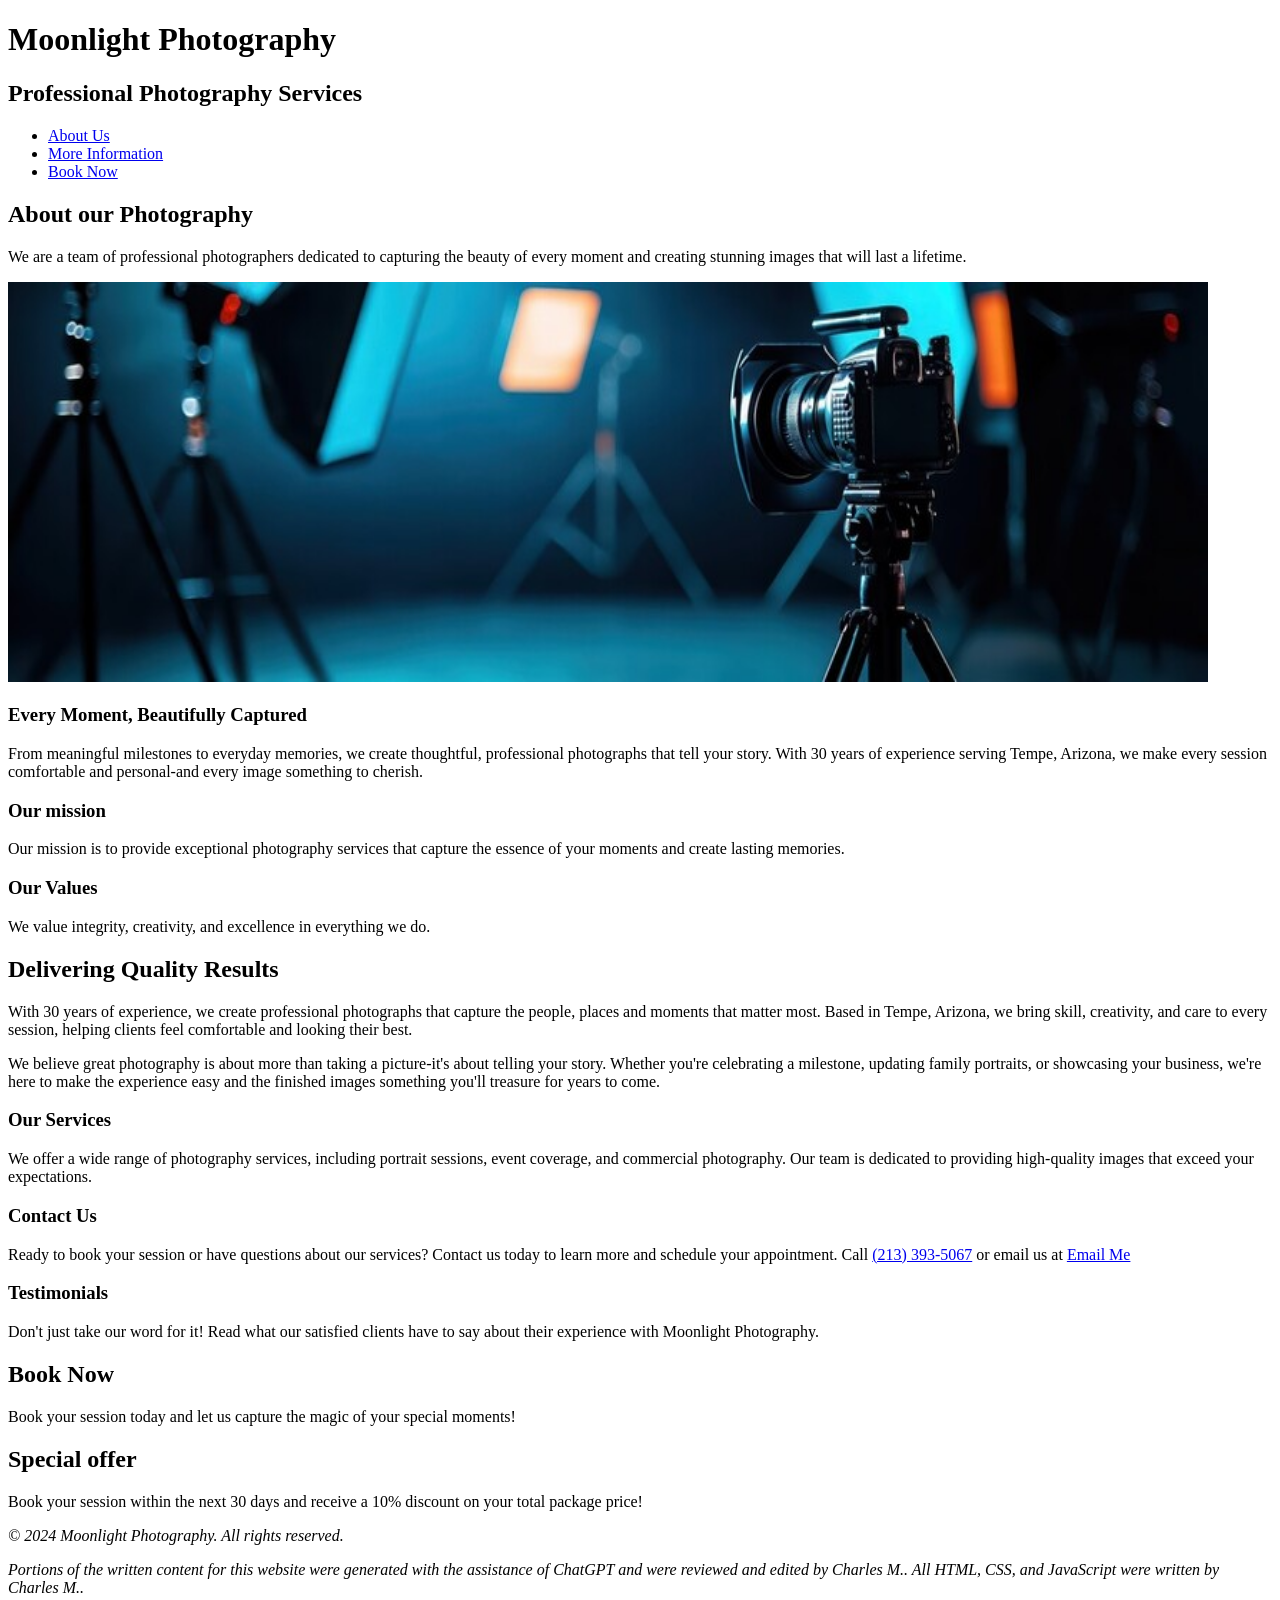
==== index.html @ 1109cbb5 "Rename Index.html to index.html" ====
<!DOCTYPE html>
<html lang="en">

<head>
    <meta charset="UTF-8">
    <meta name="viewport" content="width=device-width, initial-scale=1.0">
    <title>Moonlight Photography</title>
    <link rel="stylesheet" href="styles.css">
</head>

<body>
    <header>
        <h1>Moonlight Photography</h1>
        <h2>Professional Photography Services</h2>
    </header>

    <nav>
        <ul>
            <li><a href=" #About">About Us</a></li>
            <li><a href="#More information">More Information</a></li>
            <li><a href="#Book Now">Book Now</a></li>
        </ul>
    </nav>

    <main>
        <section id="about">
            <h2>About our Photography</h2>
            <p>We are a team of professional photographers dedicated to capturing the beauty of every moment and
                creating stunning images that will last a lifetime.</p>


            <img src="images/photo_equipment.jpg" width="1200" height="400" alt="Photo of a -Photo shoot- setting with cameras and lighting equipment
        
            
            
                    <div class=" card-row">
            <section>
                <h3>Every Moment, Beautifully Captured</h3>
                <p>From meaningful milestones to everyday memories, we create thoughtful, professional
                    photographs that tell your story. With 30 years of experience serving Tempe, Arizona, we
                    make every
                    session comfortable and personal-and every image something to cherish.</p>
            </section>

            <section>
                <h3>Our mission</h3>
                <p>Our mission is to provide exceptional photography services that capture the essence of
                    your moments and create lasting memories.</p>
            </section>

            <section>

                <h3>Our Values</h3>
                <p>We value integrity, creativity, and excellence in everything we do.</p>
            </section>
            </div>
        </section>

        <section id="more Information">
            <h2>Delivering Quality Results</h2>
            <p>With 30 years of experience, we create professional photographs that capture the people, places
                and
                moments
                that matter most. Based in Tempe, Arizona, we bring skill, creativity, and care to every
                session,
                helping clients
                feel comfortable and looking their best.

            <p> We believe great photography is about more than taking a picture-it's about telling your story.
                Whether
                you're
                celebrating a milestone, updating family portraits, or showcasing your business, we're here to
                make
                the
                experience easy and the finished images something you'll treasure for years to come.
            </p>

            <div class="" card-row">
                <section>
                    <h3>Our Services</h3>
                    <p>We offer a wide range of photography services, including portrait sessions, event
                        coverage, and commercial photography. Our team is dedicated to providing high-quality
                        images that exceed your expectations.</p>
                </section>

                <section>
                    <h3>Contact Us</h3>
                    <p>Ready to book your session or have questions about our services? Contact us today to
                        learn more and schedule your appointment. Call <a href="tel:+2133935067">(213)
                            393-5067</a> or email us at
                        <a href="mailto:Ilovefishing2much@yahoo.com">Email Me</a>
                </section>

                <section>
                    <h3>Testimonials</h3>
                    <p>Don't just take our word for it! Read what our satisfied clients have to say about
                        their experience with Moonlight Photography.</p>
                </section>
            </div>
        </section>

        <section id="Book Now">
            <h2><b>Book Now</b></h2>
            <p>Book your session today and let us capture the magic of your special moments!</p>

            <aside>
                <h2>Special offer</h2>
                <p>Book your session within the next 30 days and receive a 10% discount on your total
                    package price!</p>
            </aside>
        </section>
    </main>

    <footer>
        <p><i>&copy; 2024 Moonlight Photography. All rights reserved.</i></p>
        <p><i> Portions of the written content for this website were generated with the assistance of ChatGPT and were
                reviewed and edited by Charles M.. All HTML, CSS, and JavaScript were written by Charles M..</i>
        </p>
    </footer>
</body>
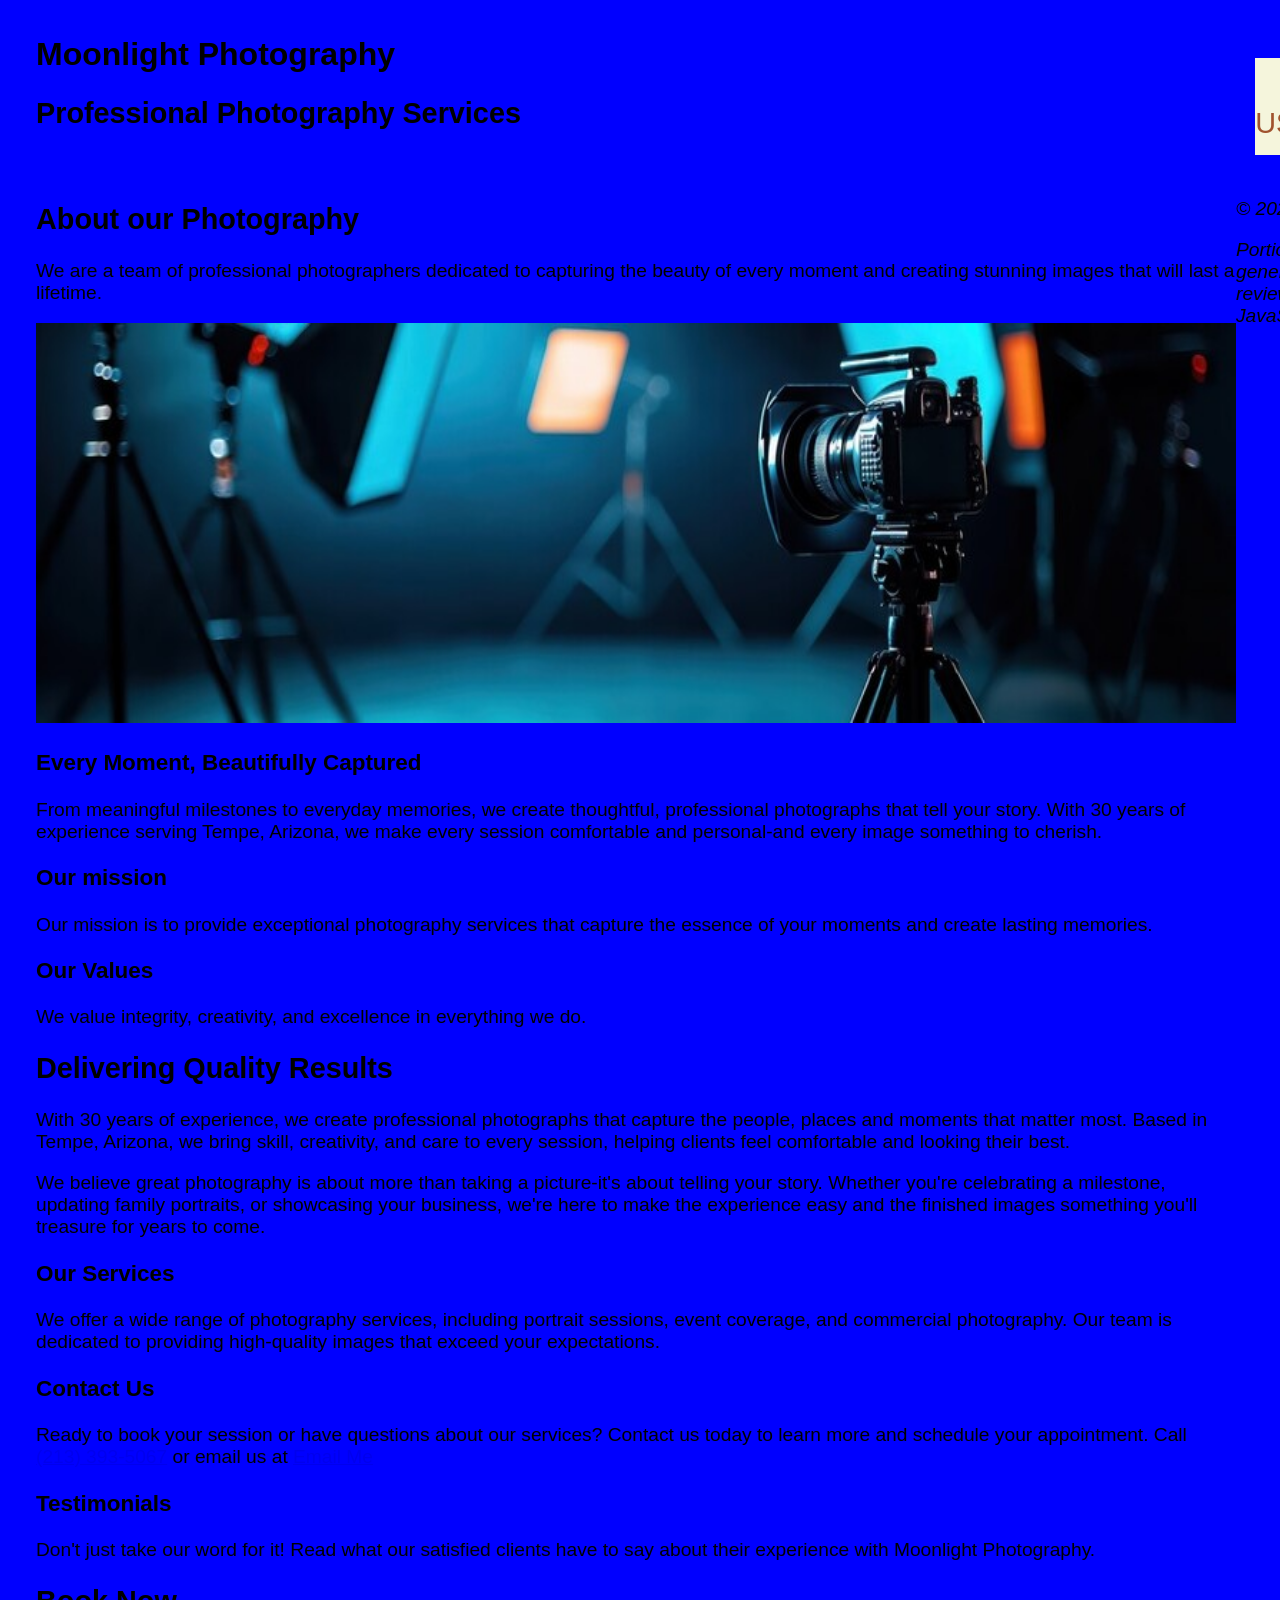
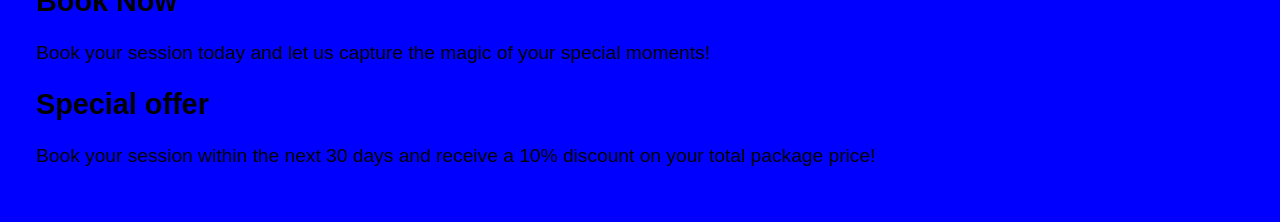
==== commit 36ec6546: "Fixed broken file links" ====
--- a/index.html
+++ b/index.html
@@ -13,15 +13,13 @@
         <h1>Moonlight Photography</h1>
         <h2>Professional Photography Services</h2>
     </header>
-
     <nav>
         <ul>
-            <li><a href=" #About">About Us</a></li>
-            <li><a href="#More information">More Information</a></li>
-            <li><a href="#Book Now">Book Now</a></li>
+            <li><a href=" #about">About Us</a></li>
+            <li><a href="#more information">More Information</a></li>
+            <li><a href="#book now">Book Now</a></li>
         </ul>
     </nav>
-
     <main>
         <section id="about">
             <h2>About our Photography</h2>
@@ -117,4 +115,4 @@
                 reviewed and edited by Charles M.. All HTML, CSS, and JavaScript were written by Charles M..</i>
         </p>
     </footer>
-</body>
+</body>
--- a/styles.css
+++ b/styles.css
@@ -0,0 +1,66 @@
+/* Global styles (mobile first) */
+
+nav ul {
+    display: flex;
+    list-style-type: none;
+    justify-content: space-evenly;
+    padding: 1em;
+}
+
+nav a {
+    text-decoration: none;
+    background-color: beige;
+    padding: 1rem 2rem;
+    color: sienna;
+    font-size: 1.5em;
+    text-transform: uppercase;
+}
+
+nav a:hover {
+    background-color: white;
+    color: sienna;
+}
+
+html {
+    font-size: 1em;
+}
+
+body {
+    font: 1.2em "Helvetica", "Arial", sans-serif;
+    margin: 20px;
+    padding: 1rem;
+    background-color: bisque;
+}
+
+.wrapper {
+    max-width: 960px;
+    margin: 2em auto;
+}
+
+h1 {
+    font-size: 2rem;
+    margin: 0;
+}
+
+.col1,
+.col2 {
+    background-color: white;
+}
+
+.container {
+    display: flex;
+    gap: 1rem;
+}
+
+.item {
+    padding: 1rem;
+    background-color: lightblue;
+}
+
+@media screen and (min-width: 600px) {
+    body {
+        display: grid;
+        grid-template-columns: 1fr 1fr;
+        background-color: blue;
+    }
+}
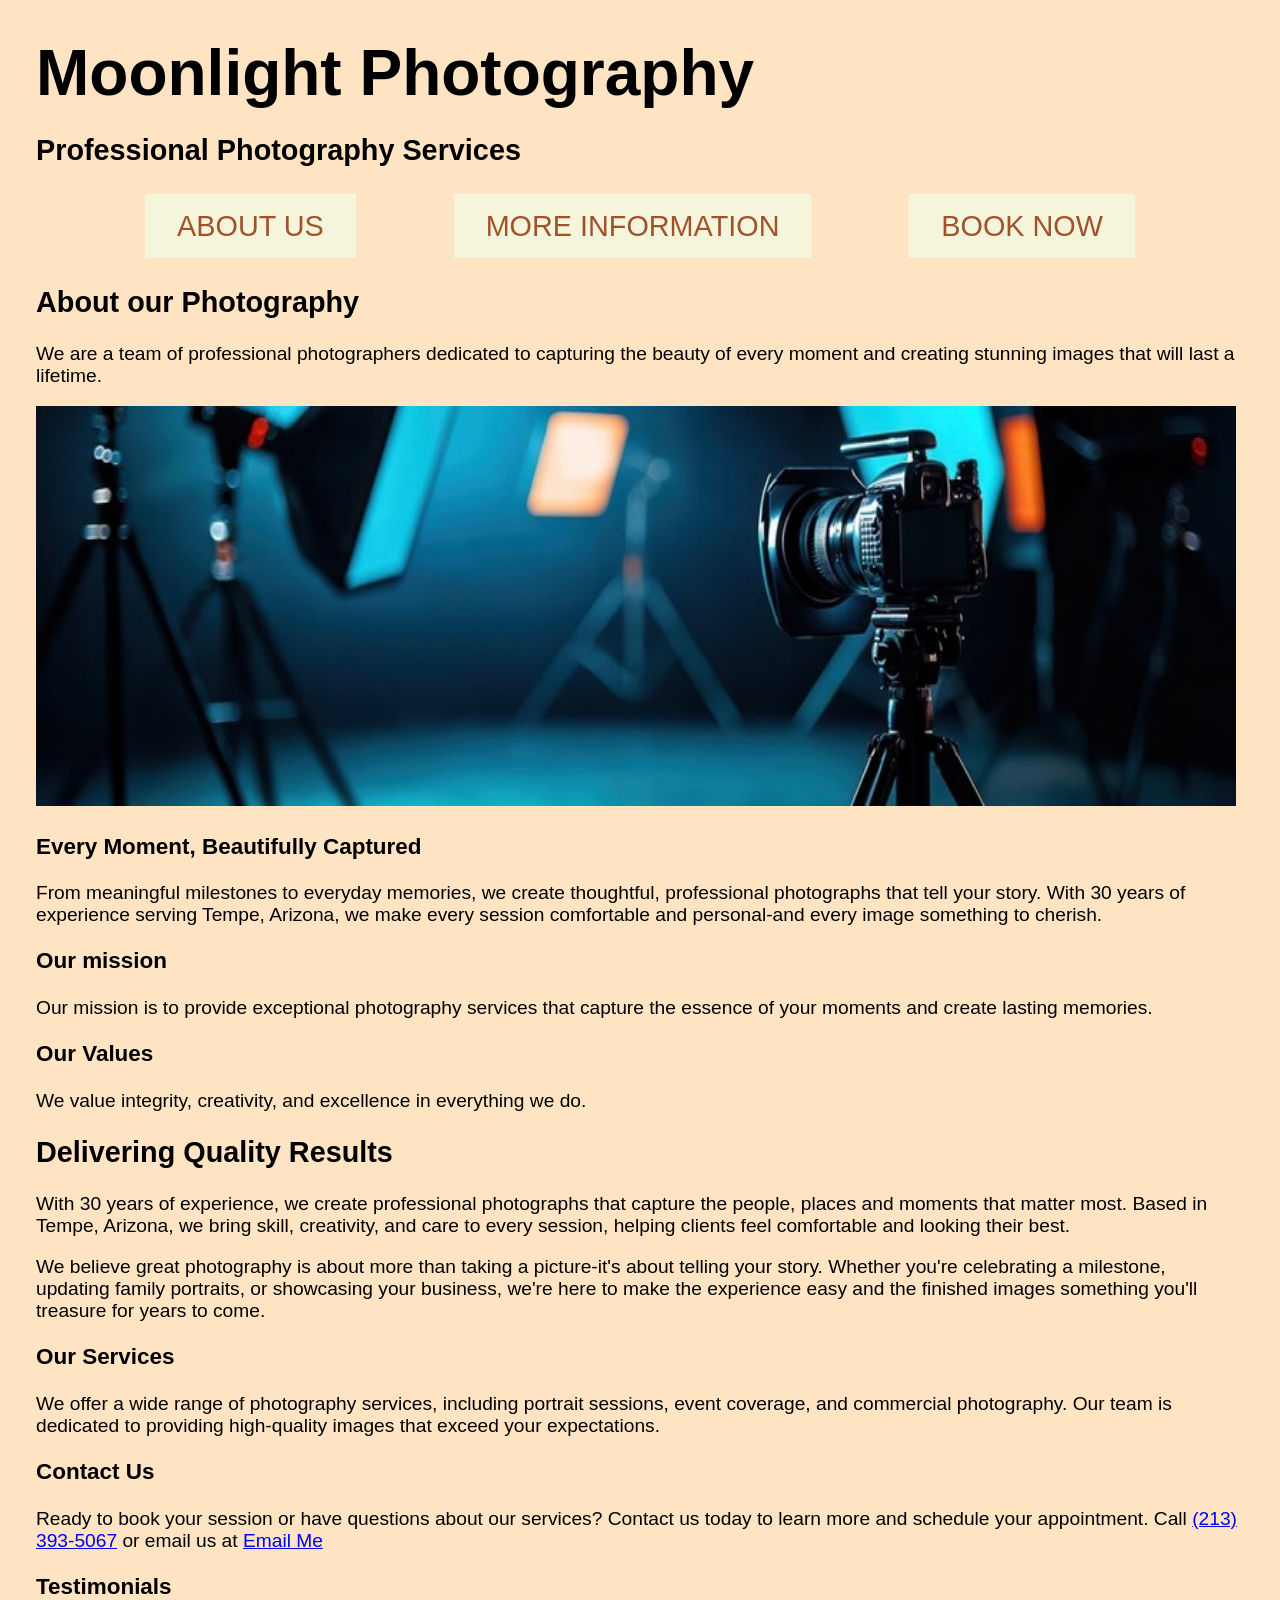
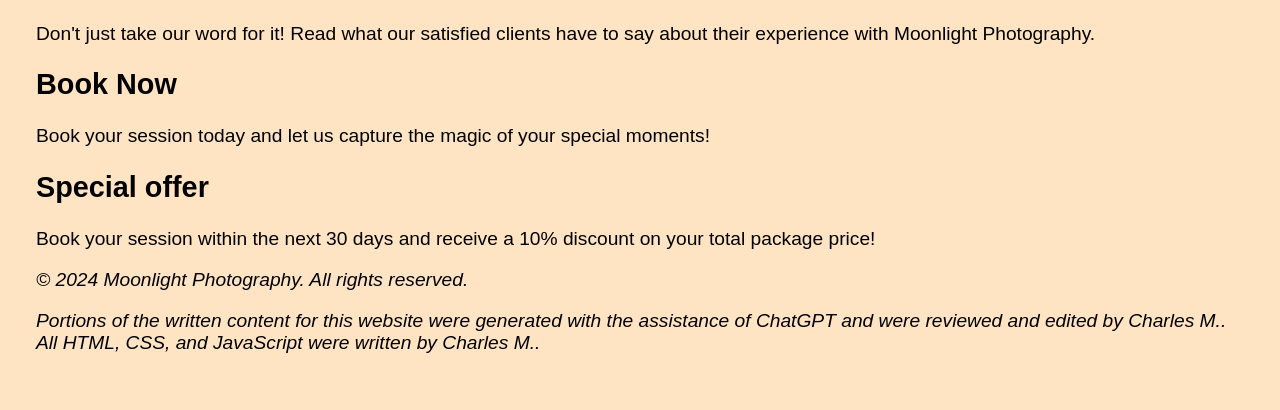
==== commit 8b244ae9: "Fixed img > bracket" ====
--- a/index.html
+++ b/index.html
@@ -27,7 +27,7 @@
                 creating stunning images that will last a lifetime.</p>
 
 
-            <img src="images/photo_equipment.jpg" width="1200" height="400" alt="Photo of a -Photo shoot- setting with cameras and lighting equipment
+            <img src="images/photo_equipment.jpg" width="1200" height="400" alt="Photo of a -Photo shoot- setting with cameras and lighting equipment>
         
             
             
--- a/styles.css
+++ b/styles.css
@@ -2,9 +2,11 @@
 
 nav ul {
     display: flex;
+    flex-wrap: wrap;
     list-style-type: none;
     justify-content: space-evenly;
     padding: 1em;
+    gap: 0.5rem;
 }
 
 nav a {
@@ -22,7 +24,7 @@
 }
 
 html {
-    font-size: 1em;
+    font-size: 1rem;
 }
 
 body {
@@ -38,7 +40,7 @@
 }
 
 h1 {
-    font-size: 2rem;
+    font-size: 4rem;
     margin: 0;
 }
 
@@ -58,9 +60,11 @@
 }
 
 @media screen and (min-width: 600px) {
-    body {
+    .wrapper {
         display: grid;
         grid-template-columns: 1fr 1fr;
-        background-color: blue;
+        gap: 1rem;
+        background-color: pink;
     }
+
 }
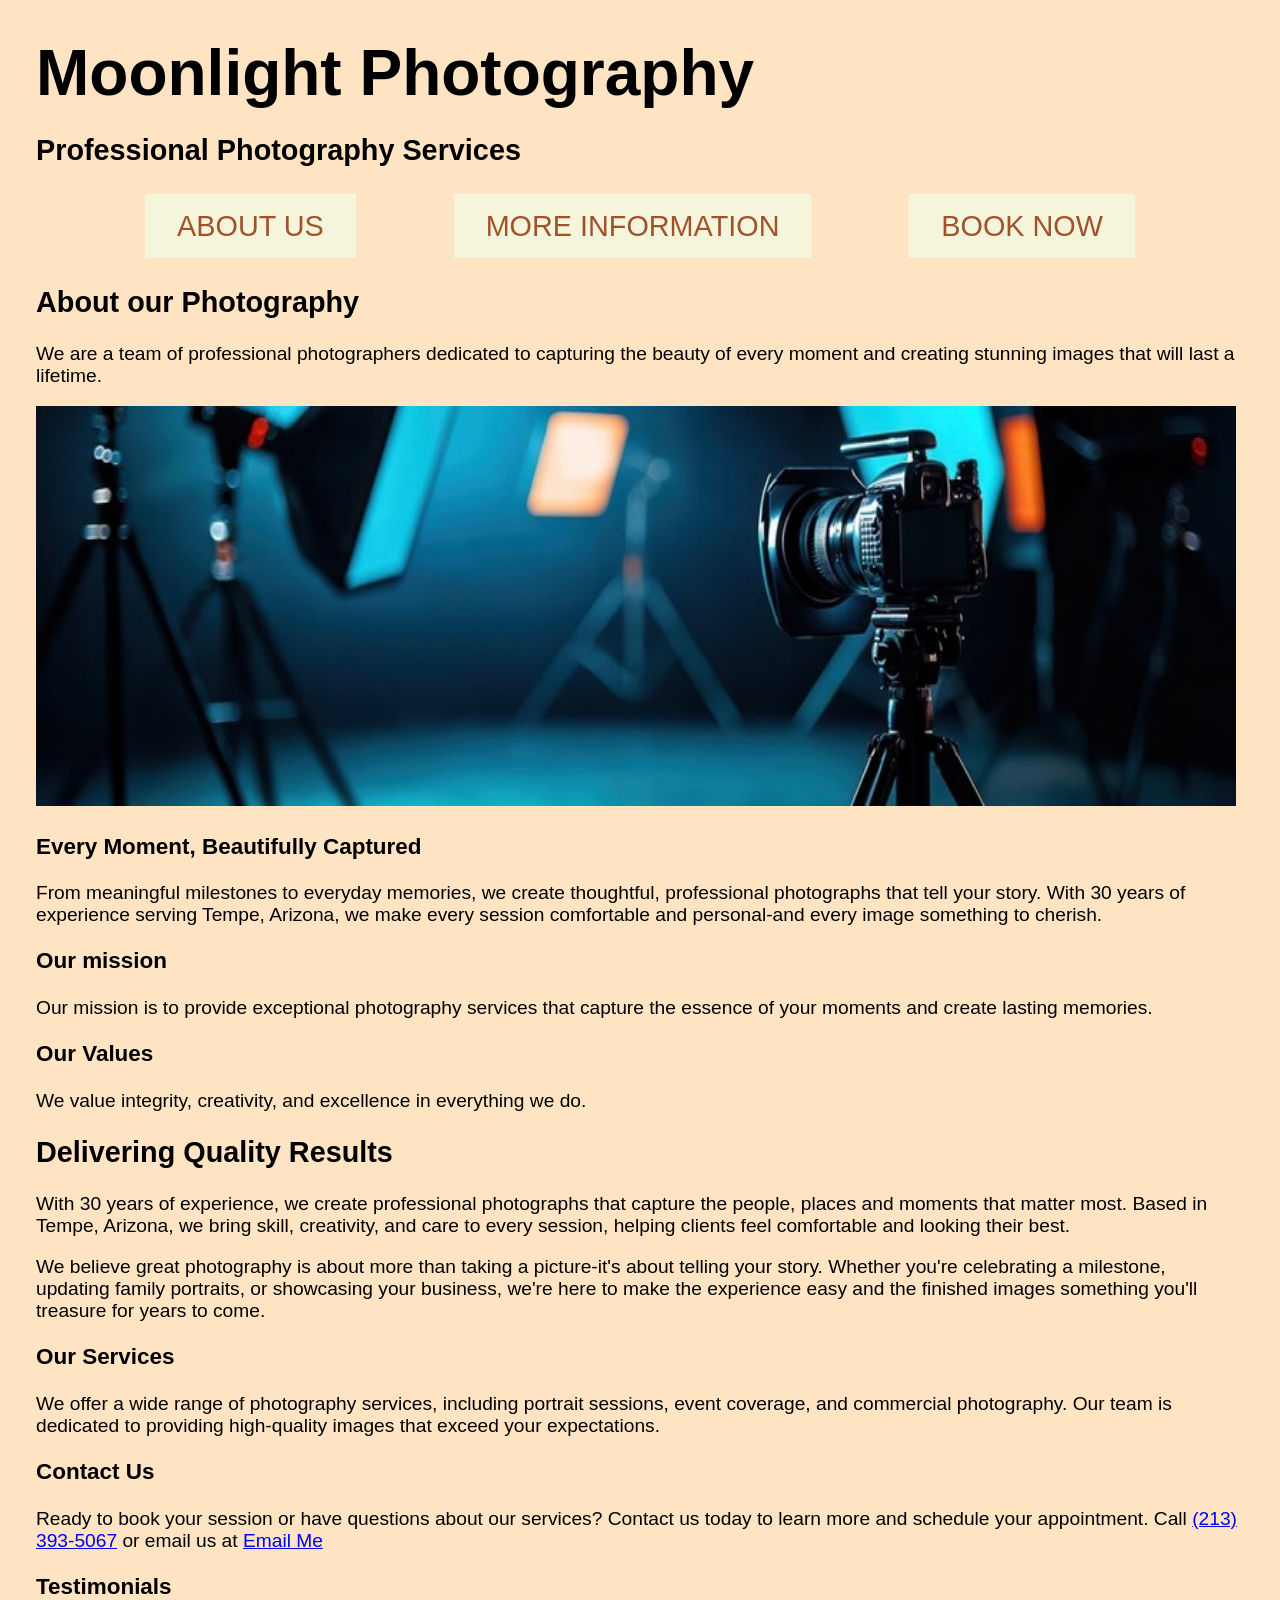
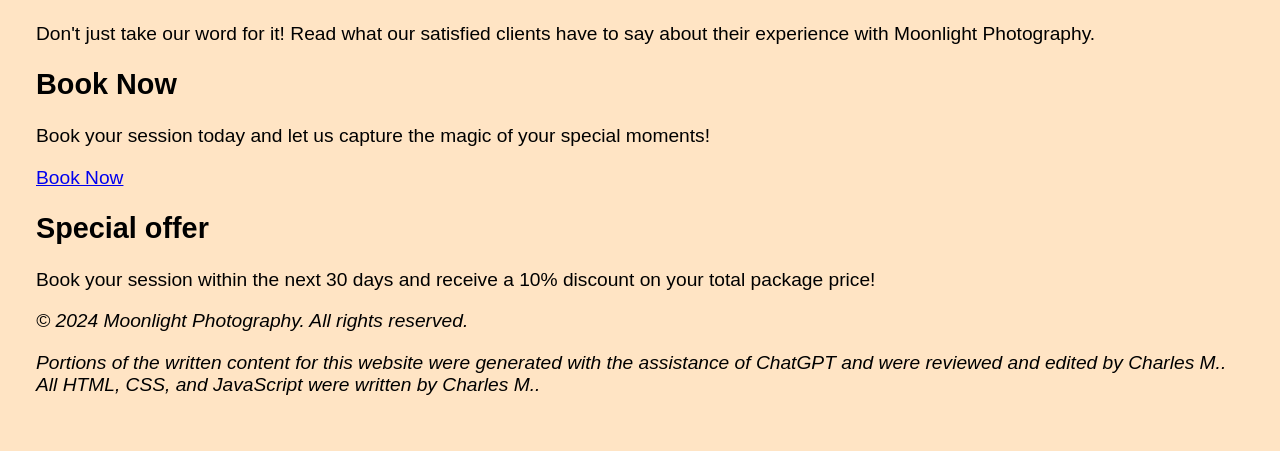
==== commit c56b5d3e: "fixed Navagation and added a book now page" ====
--- a/index.html
+++ b/index.html
@@ -16,8 +16,8 @@
     <nav>
         <ul>
             <li><a href=" #about">About Us</a></li>
-            <li><a href="#more information">More Information</a></li>
-            <li><a href="#book now">Book Now</a></li>
+            <li><a href="#more_information">More Information</a></li>
+            <li><a href="#book_now">Book Now</a></li>
         </ul>
     </nav>
     <main>
@@ -54,7 +54,7 @@
             </div>
         </section>
 
-        <section id="more Information">
+        <section id="more_information">
             <h2>Delivering Quality Results</h2>
             <p>With 30 years of experience, we create professional photographs that capture the people, places
                 and
@@ -73,7 +73,7 @@
                 experience easy and the finished images something you'll treasure for years to come.
             </p>
 
-            <div class="" card-row">
+            <div class="card-row">
                 <section>
                     <h3>Our Services</h3>
                     <p>We offer a wide range of photography services, including portrait sessions, event
@@ -97,9 +97,11 @@
             </div>
         </section>
 
-        <section id="Book Now">
+        <section id="book_now">
             <h2><b>Book Now</b></h2>
             <p>Book your session today and let us capture the magic of your special moments!</p>
+            <a href="book_now.html">Book Now</a>
+
 
             <aside>
                 <h2>Special offer</h2>
